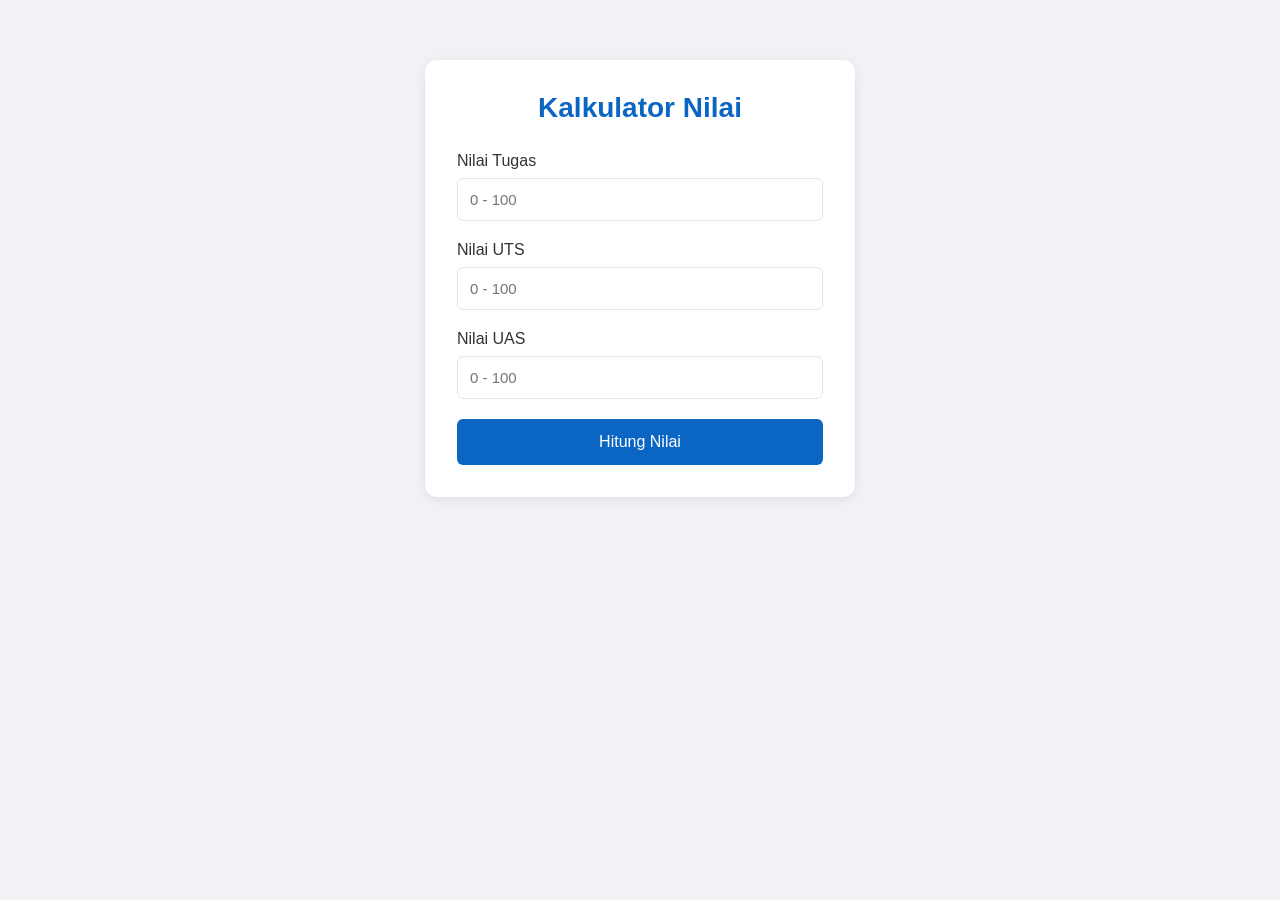
==== kalkulator.html @ 325b19e2 "feat: tambah kalkulator nilai" ====
<!DOCTYPE html>
<html lang="id">
<head>
  <meta charset="UTF-8">
  <meta name="viewport" content="width=device-width, initial-scale=1.0">
  <title>Kalkulator Nilai</title>
  <link rel="icon" href="img/icon.png">
  <script src="kalkulator.js" defer></script>
  <style>
    * { box-sizing: border-box; font-family: Arial, sans-serif; }
    body {
      margin: 0;
      background: #f0f2f5;
      display: flex;
      justify-content: center;
      padding-top: 60px;
      min-height: 100vh;
    }
    .card {
      background: white;
      width: 100%;
      max-width: 430px;
      padding: 32px;
      border-radius: 12px;
      box-shadow: 0 2px 12px rgba(0,0,0,0.08);
      height: fit-content;
    }
    h1 {
      text-align: center;
      color: #0b66c3;
      margin: 0 0 28px 0;
      font-size: 28px;
    }
    label { display: block; margin-bottom: 8px; color: #333; }
    input {
      width: 100%;
      padding: 12px;
      margin-bottom: 20px;
      border: 1px solid #e5e5e5;
      border-radius: 6px;
      outline: none;
      font-size: 15px;
    }
    input:focus { border-color: #0b66c3; }
    button {
      width: 100%;
      background: #0b66c3;
      color: white;
      border: none;
      padding: 14px;
      border-radius: 6px;
      font-size: 16px;
      cursor: pointer;
    }
    button:hover { background: #0956a3; }
    #hasil {
      margin-top: 20px;
      background: #f8f9fa;
      padding: 16px;
      border-radius: 6px;
      line-height: 1.6;
      display: none;
      text-align: center;
      font-weight: bold;
    }
  </style>
</head>
<body>
  <div class="card">
    <h1>Kalkulator Nilai</h1>

    <label>Nilai Tugas</label>
    <input type="number" id="tugas" placeholder="0 - 100">

    <label>Nilai UTS</label>
    <input type="number" id="uts" placeholder="0 - 100">

    <label>Nilai UAS</label>
    <input type="number" id="uas" placeholder="0 - 100">

    <button id="btnHitung">Hitung Nilai</button>

    <div id="hasil"></div>
  </div>
</body>
</html>
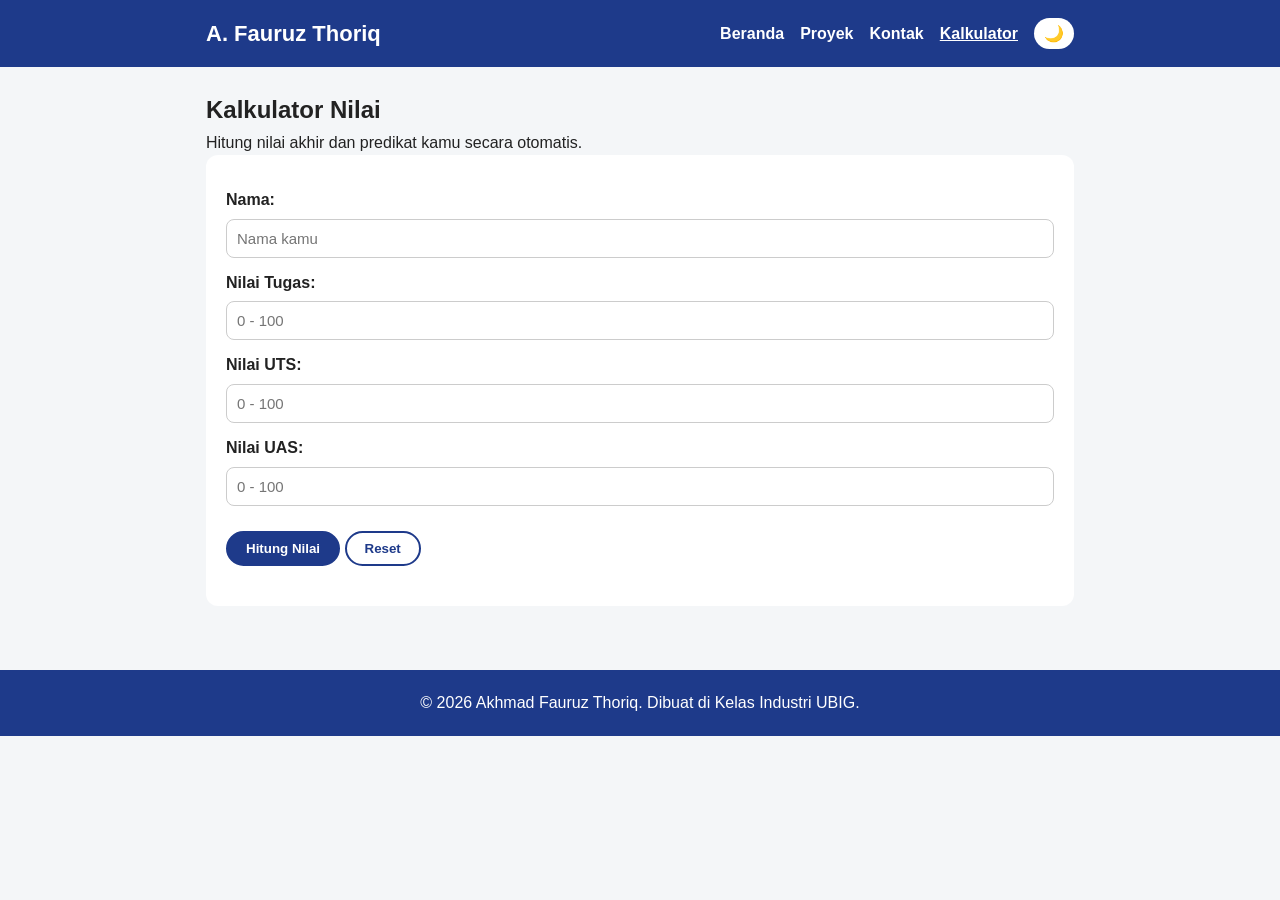
==== commit 843a9c9c: "penambahan kalkulator dan javascript" ====
--- a/kalkulator.html
+++ b/kalkulator.html
@@ -3,84 +3,98 @@
 <head>
   <meta charset="UTF-8">
   <meta name="viewport" content="width=device-width, initial-scale=1.0">
-  <title>Kalkulator Nilai</title>
-  <link rel="icon" href="img/icon.png">
-  <script src="kalkulator.js" defer></script>
-  <style>
-    * { box-sizing: border-box; font-family: Arial, sans-serif; }
-    body {
-      margin: 0;
-      background: #f0f2f5;
-      display: flex;
-      justify-content: center;
-      padding-top: 60px;
-      min-height: 100vh;
-    }
-    .card {
-      background: white;
-      width: 100%;
-      max-width: 430px;
-      padding: 32px;
-      border-radius: 12px;
-      box-shadow: 0 2px 12px rgba(0,0,0,0.08);
-      height: fit-content;
-    }
-    h1 {
-      text-align: center;
-      color: #0b66c3;
-      margin: 0 0 28px 0;
-      font-size: 28px;
-    }
-    label { display: block; margin-bottom: 8px; color: #333; }
-    input {
-      width: 100%;
-      padding: 12px;
-      margin-bottom: 20px;
-      border: 1px solid #e5e5e5;
-      border-radius: 6px;
-      outline: none;
-      font-size: 15px;
-    }
-    input:focus { border-color: #0b66c3; }
-    button {
-      width: 100%;
-      background: #0b66c3;
-      color: white;
-      border: none;
-      padding: 14px;
-      border-radius: 6px;
-      font-size: 16px;
-      cursor: pointer;
-    }
-    button:hover { background: #0956a3; }
-    #hasil {
-      margin-top: 20px;
-      background: #f8f9fa;
-      padding: 16px;
-      border-radius: 6px;
-      line-height: 1.6;
-      display: none;
-      text-align: center;
-      font-weight: bold;
-    }
-  </style>
+  <title>Kalkulator Nilai | A. Fauruz Thoriq</title>
+  <link rel="stylesheet" href="css/style.css">
 </head>
 <body>
-  <div class="card">
-    <h1>Kalkulator Nilai</h1>
+  <header>
+    <div class="container navbar">
+      <h1>A. Fauruz Thoriq</h1>
+      <nav>
+        <ul>
+          <li><a href="index.html">Beranda</a></li>
+          <li><a href="proyek.html">Proyek</a></li>
+          <li><a href="kontak.html">Kontak</a></li>
+           <li><a href="kalkulator.html" class="aktif">Kalkulator</a></li>
+          <li><button class="tombol-tema">🌙</button></li>
+        </ul>
+      </nav>
+    </div>
+  </header>
 
-    <label>Nilai Tugas</label>
-    <input type="number" id="tugas" placeholder="0 - 100">
+  <main>
+    <div class="container">
+      <h2>Kalkulator Nilai</h2>
+      <p>Hitung nilai akhir dan predikat kamu secara otomatis.</p>
 
-    <label>Nilai UTS</label>
-    <input type="number" id="uts" placeholder="0 - 100">
+      <section class="kartu">
+        <label for="nama">Nama:</label>
+        <input type="text" id="nama" placeholder="Nama kamu">
 
-    <label>Nilai UAS</label>
-    <input type="number" id="uas" placeholder="0 - 100">
+        <label for="tugas">Nilai Tugas:</label>
+        <input type="number" id="tugas" placeholder="0 - 100" min="0" max="100">
 
-    <button id="btnHitung">Hitung Nilai</button>
+        <label for="uts">Nilai UTS:</label>
+        <input type="number" id="uts" placeholder="0 - 100" min="0" max="100">
 
-    <div id="hasil"></div>
-  </div>
+        <label for="uas">Nilai UAS:</label>
+        <input type="number" id="uas" placeholder="0 - 100" min="0" max="100">
+
+        <br><br>
+        <button class="filter-btn aktif" onclick="hitungNilai()">Hitung Nilai</button>
+        <button class="filter-btn" onclick="resetNilai()">Reset</button>
+
+        <div id="hasil" style="margin-top: 20px;"></div>
+      </section>
+
+    
+    </div>
+  </main>
+
+  <footer>
+    <p>&copy; 2026 Akhmad Fauruz Thoriq. Dibuat di Kelas Industri UBIG.</p>
+  </footer>
+
+  <script>
+    function hitungNilai() {
+      const nama = document.getElementById("nama").value;
+      const tugas = Number(document.getElementById("tugas").value);
+      const uts = Number(document.getElementById("uts").value);
+      const uas = Number(document.getElementById("uas").value);
+
+      if (!nama || tugas === "" || uts === "" || uas === "") {
+        document.getElementById("hasil").innerHTML = "<p style='color:red'>Isi semua kolom dulu!</p>";
+        return;
+      }
+
+      // Hitung nilai akhir: Tugas 30% + UTS 30% + UAS 40%
+      const akhir = (tugas * 0.3) + (uts * 0.3) + (uas * 0.4);
+
+      let predikat = "";
+      let status = "";
+
+      if (akhir >= 90) { predikat = "A"; status = "Lulus 🎉"; }
+      else if (akhir >= 80) { predikat = "B"; status = "Lulus 🎉"; }
+      else if (akhir >= 70) { predikat = "C"; status = "Lulus"; }
+      else if (akhir >= 60) { predikat = "D"; status = "Tidak Lulus"; }
+      else { predikat = "E"; status = "Tidak Lulus"; }
+
+      document.getElementById("hasil").innerHTML = `
+        <h3>Hasil untuk ${nama}</h3>
+        <p>Nilai Akhir: <b>${akhir.toFixed(1)}</b></p>
+        <p>Predikat: <b>${predikat}</b></p>
+        <p>Status: <b>${status}</b></p>
+      `;
+    }
+
+    function resetNilai() {
+      document.getElementById("nama").value = "";
+      document.getElementById("tugas").value = "";
+      document.getElementById("uts").value = "";
+      document.getElementById("uas").value = "";
+      document.getElementById("hasil").innerHTML = "";
+    }
+  </script>
+  <script src="logika.js"></script>
 </body>
 </html>
--- a/css/style.css
+++ b/css/style.css
@@ -0,0 +1,66 @@
+* { box-sizing: border-box; margin: 0; padding: 0; }
+body { font-family: Arial, sans-serif; background: #f4f6f8; color: #222; line-height: 1.6; }
+body.gelap { background: #1a1a2e; color: #eee; }
+.container { max-width: 900px; margin: 0 auto; padding: 0 16px; }
+
+/* Header */
+header { background: #1e3a8a; color: white; padding: 16px 0; position: sticky; top: 0; }
+body.gelap header { background: #0f172a; }
+.navbar { display: flex; justify-content: space-between; align-items: center; flex-wrap: wrap; gap: 12px; }
+.navbar h1 { font-size: 22px; }
+.navbar ul { list-style: none; display: flex; gap: 16px; align-items: center; flex-wrap: wrap; }
+.navbar a { color: white; text-decoration: none; font-weight: bold; }
+.navbar a.aktif { text-decoration: underline; }
+.tombol-tema { background: white; border: none; padding: 6px 10px; border-radius: 20px; cursor: pointer; font-size: 16px; }
+
+/* Main */
+main { padding: 24px 0; }
+.hero { display: flex; gap: 20px; align-items: center; background: white; padding: 20px; border-radius: 12px; margin-bottom: 20px; }
+body.gelap .hero { background: #16213e; }
+.hero img { border-radius: 50%; object-fit: cover; width: 180px; height: 180px; }
+.tombol { display: inline-block; background: #1e3a8a; color: white; padding: 10px 18px; border-radius: 8px; text-decoration: none; border: none; cursor: pointer; margin-top: 12px; font-weight: bold; }
+body.gelap .tombol { background: #3b82f6; }
+
+/* Kartu */
+.kartu { background: white; padding: 20px; border-radius: 12px; margin-bottom: 20px; }
+body.gelap .kartu { background: #16213e; }
+.kartu h2, .kartu h3 { margin-bottom: 10px; }
+.kartu ul, .kartu ol { margin-left: 20px; margin-top: 8px; }
+.kartu img { width: 100%; border-radius: 8px; margin: 10px 0; }
+.daftar-kartu { display: grid; grid-template-columns: repeat(auto-fit, minmax(250px, 1fr)); gap: 20px; margin-bottom: 20px; }
+.daftar-kartu .kartu { margin-bottom: 0; }
+
+/* Filter */
+.filter-container { display: flex; gap: 10px; flex-wrap: wrap; margin: 16px 0 20px; }
+.filter-btn { padding: 8px 18px; border: 2px solid #1e3a8a; background: white; color: #1e3a8a; border-radius: 20px; cursor: pointer; font-weight: bold; }
+.filter-btn.aktif { background: #1e3a8a; color: white; }
+body.gelap .filter-btn { background: #16213e; color: white; border-color: #3b82f6; }
+body.gelap .filter-btn.aktif { background: #3b82f6; }
+
+/* Tabel & Form */
+table { width: 100%; border-collapse: collapse; margin-top: 10px; }
+th, td { border: 1px solid #ddd; padding: 10px; text-align: left; }
+th { background: #1e3a8a; color: white; }
+body.gelap th { background: #0f172a; }
+body.gelap td { border-color: #333; }
+label { display: block; margin-top: 12px; font-weight: bold; }
+input, select, textarea { width: 100%; padding: 10px; margin-top: 6px; border: 1px solid #ccc; border-radius: 8px; font-size: 15px; }
+#hitung-karakter { font-size: 13px; color: #666; margin-top: 4px; }
+#hasil-pesan { margin-top: 12px; font-weight: bold; color: green; }
+details { margin-top: 10px; }
+summary { cursor: pointer; font-weight: bold; }
+
+/* Footer */
+footer { text-align: center; padding: 20px; background: #1e3a8a; color: white; margin-top: 20px; }
+footer a { color: #bfdbfe; }
+
+@media (max-width: 600px) {
+  .hero { flex-direction: column; text-align: center; }
+  .navbar { flex-direction: column; }
+}
+.kartu-proyek img {
+  width: 100%;
+  height: 180px;
+  object-fit: cover;
+  border-radius: 10px;
+}
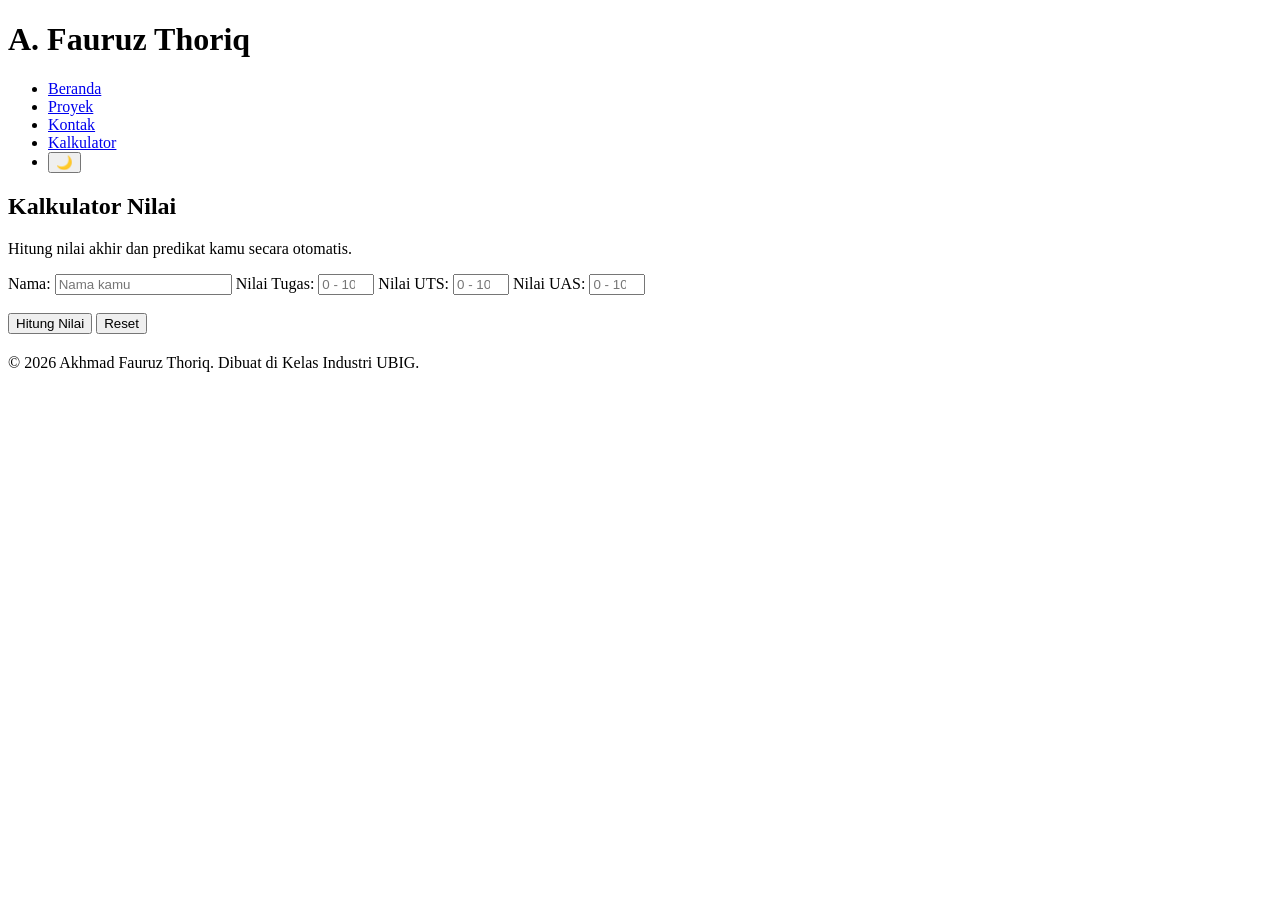
==== commit da0cac1a: "update" ====
--- a/kalkulator.html
+++ b/kalkulator.html
@@ -4,6 +4,8 @@
   <meta charset="UTF-8">
   <meta name="viewport" content="width=device-width, initial-scale=1.0">
   <title>Kalkulator Nilai | A. Fauruz Thoriq</title>
+  <meta name="description" content="Kalkulator Nilai milik A. Fauruz Thoriq untuk menghitung nilai akhir dari Tugas, UTS, dan UAS beserta predikat dan status kelulusan.">
+  <link rel="icon" href="data:,[STRIPPED]
   <link rel="stylesheet" href="css/style.css">
 </head>
 <body>
@@ -15,8 +17,8 @@
           <li><a href="index.html">Beranda</a></li>
           <li><a href="proyek.html">Proyek</a></li>
           <li><a href="kontak.html">Kontak</a></li>
-           <li><a href="kalkulator.html" class="aktif">Kalkulator</a></li>
-          <li><button class="tombol-tema">🌙</button></li>
+          <li><a href="kalkulator.html" class="aktif" aria-current="page">Kalkulator</a></li>
+          <li><button class="tombol-tema" aria-label="Ganti tema gelap dan terang">🌙</button></li>
         </ul>
       </nav>
     </div>
@@ -29,7 +31,7 @@
 
       <section class="kartu">
         <label for="nama">Nama:</label>
-        <input type="text" id="nama" placeholder="Nama kamu">
+        <input type="text" id="nama" placeholder="Nama kamu" autocomplete="name">
 
         <label for="tugas">Nilai Tugas:</label>
         <input type="number" id="tugas" placeholder="0 - 100" min="0" max="100">
@@ -41,13 +43,11 @@
         <input type="number" id="uas" placeholder="0 - 100" min="0" max="100">
 
         <br><br>
-        <button class="filter-btn aktif" onclick="hitungNilai()">Hitung Nilai</button>
-        <button class="filter-btn" onclick="resetNilai()">Reset</button>
+        <button type="button" class="filter-btn aktif" onclick="hitungNilai()">Hitung Nilai</button>
+        <button type="button" class="filter-btn" onclick="resetNilai()">Reset</button>
 
-        <div id="hasil" style="margin-top: 20px;"></div>
+        <div id="hasil" aria-live="polite" style="margin-top: 20px;"></div>
       </section>
-
-    
     </div>
   </main>
 
@@ -57,15 +57,19 @@
 
   <script>
     function hitungNilai() {
-      const nama = document.getElementById("nama").value;
-      const tugas = Number(document.getElementById("tugas").value);
-      const uts = Number(document.getElementById("uts").value);
-      const uas = Number(document.getElementById("uas").value);
+      const nama = document.getElementById("nama").value.trim();
+      const tugasRaw = document.getElementById("tugas").value;
+      const utsRaw = document.getElementById("uts").value;
+      const uasRaw = document.getElementById("uas").value;
 
-      if (!nama || tugas === "" || uts === "" || uas === "") {
-        document.getElementById("hasil").innerHTML = "<p style='color:red'>Isi semua kolom dulu!</p>";
+      if (!nama || tugasRaw === "" || utsRaw === "" || uasRaw === "") {
+        document.getElementById("hasil").innerHTML = "<p class='error-text'>Isi semua kolom dulu!</p>";
         return;
       }
+
+      const tugas = Number(tugasRaw);
+      const uts = Number(utsRaw);
+      const uas = Number(uasRaw);
 
       // Hitung nilai akhir: Tugas 30% + UTS 30% + UAS 40%
       const akhir = (tugas * 0.3) + (uts * 0.3) + (uas * 0.4);
--- a/css/style.css
+++ b/css/style.css
@@ -63,4 +63,8 @@
   height: 180px;
   object-fit: cover;
   border-radius: 10px;
+}
+.error-text {
+  color: #c00000;
+  font-weight: bold;
 }
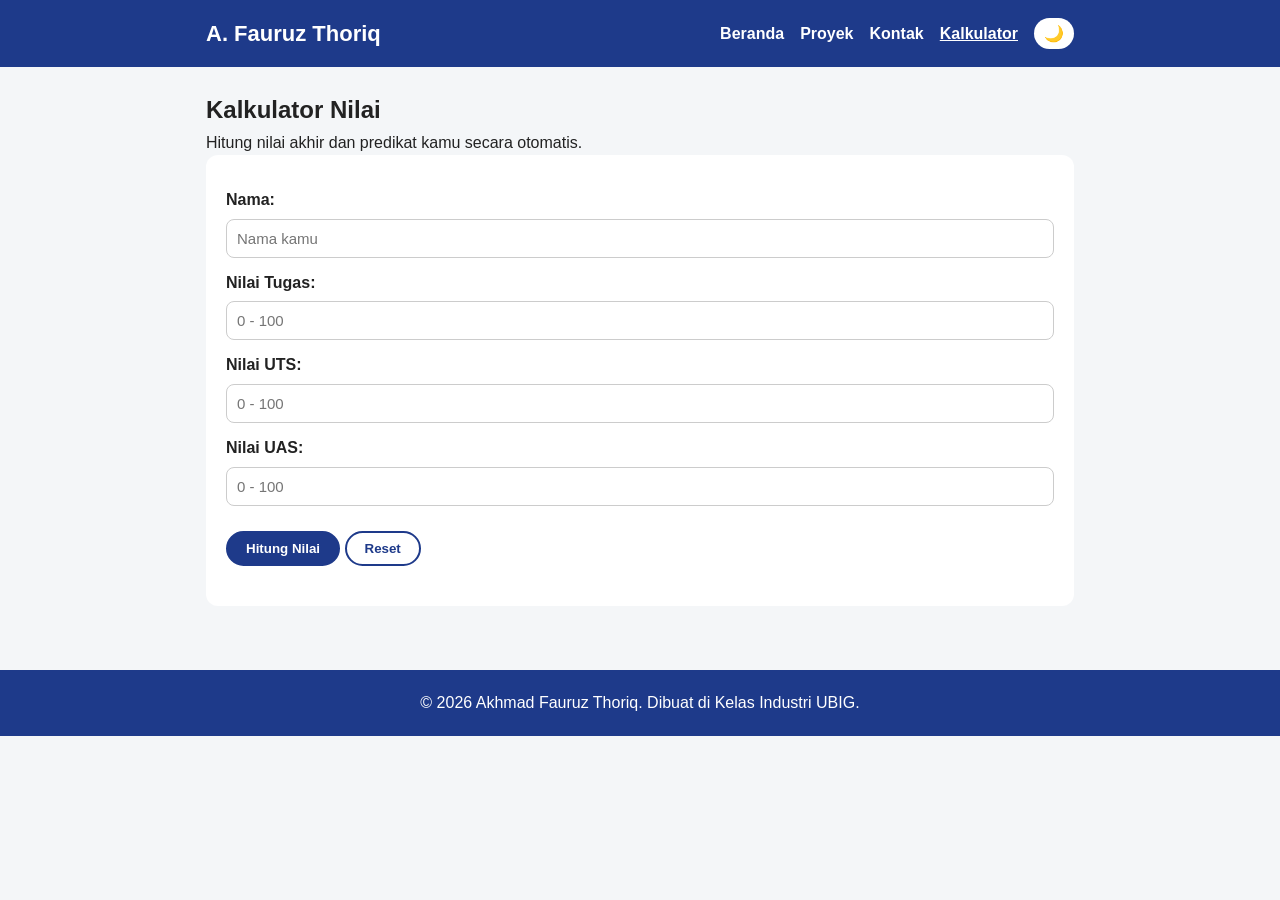
==== commit 19f12f65: "update semifinal" ====
--- a/kalkulator.html
+++ b/kalkulator.html
@@ -5,7 +5,6 @@
   <meta name="viewport" content="width=device-width, initial-scale=1.0">
   <title>Kalkulator Nilai | A. Fauruz Thoriq</title>
   <meta name="description" content="Kalkulator Nilai milik A. Fauruz Thoriq untuk menghitung nilai akhir dari Tugas, UTS, dan UAS beserta predikat dan status kelulusan.">
-  <link rel="icon" href="data:,[STRIPPED]
   <link rel="stylesheet" href="css/style.css">
 </head>
 <body>
